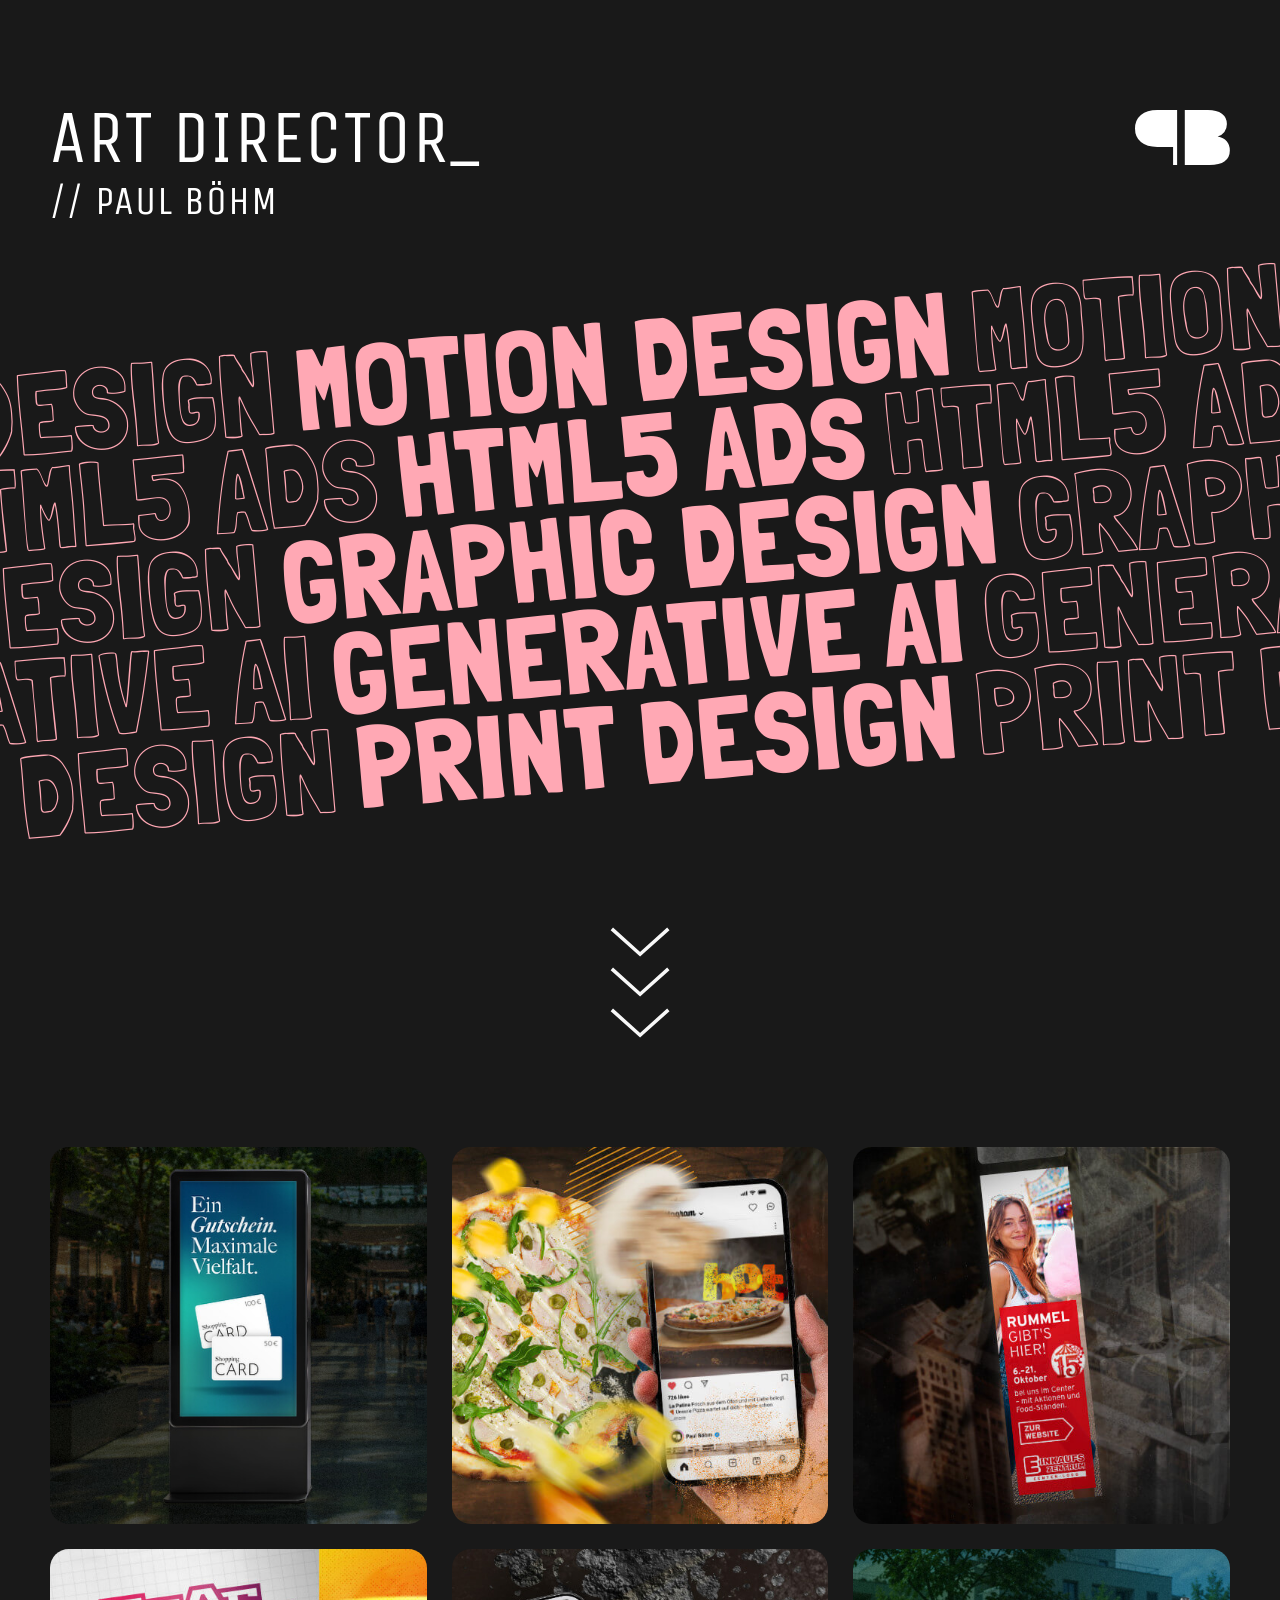
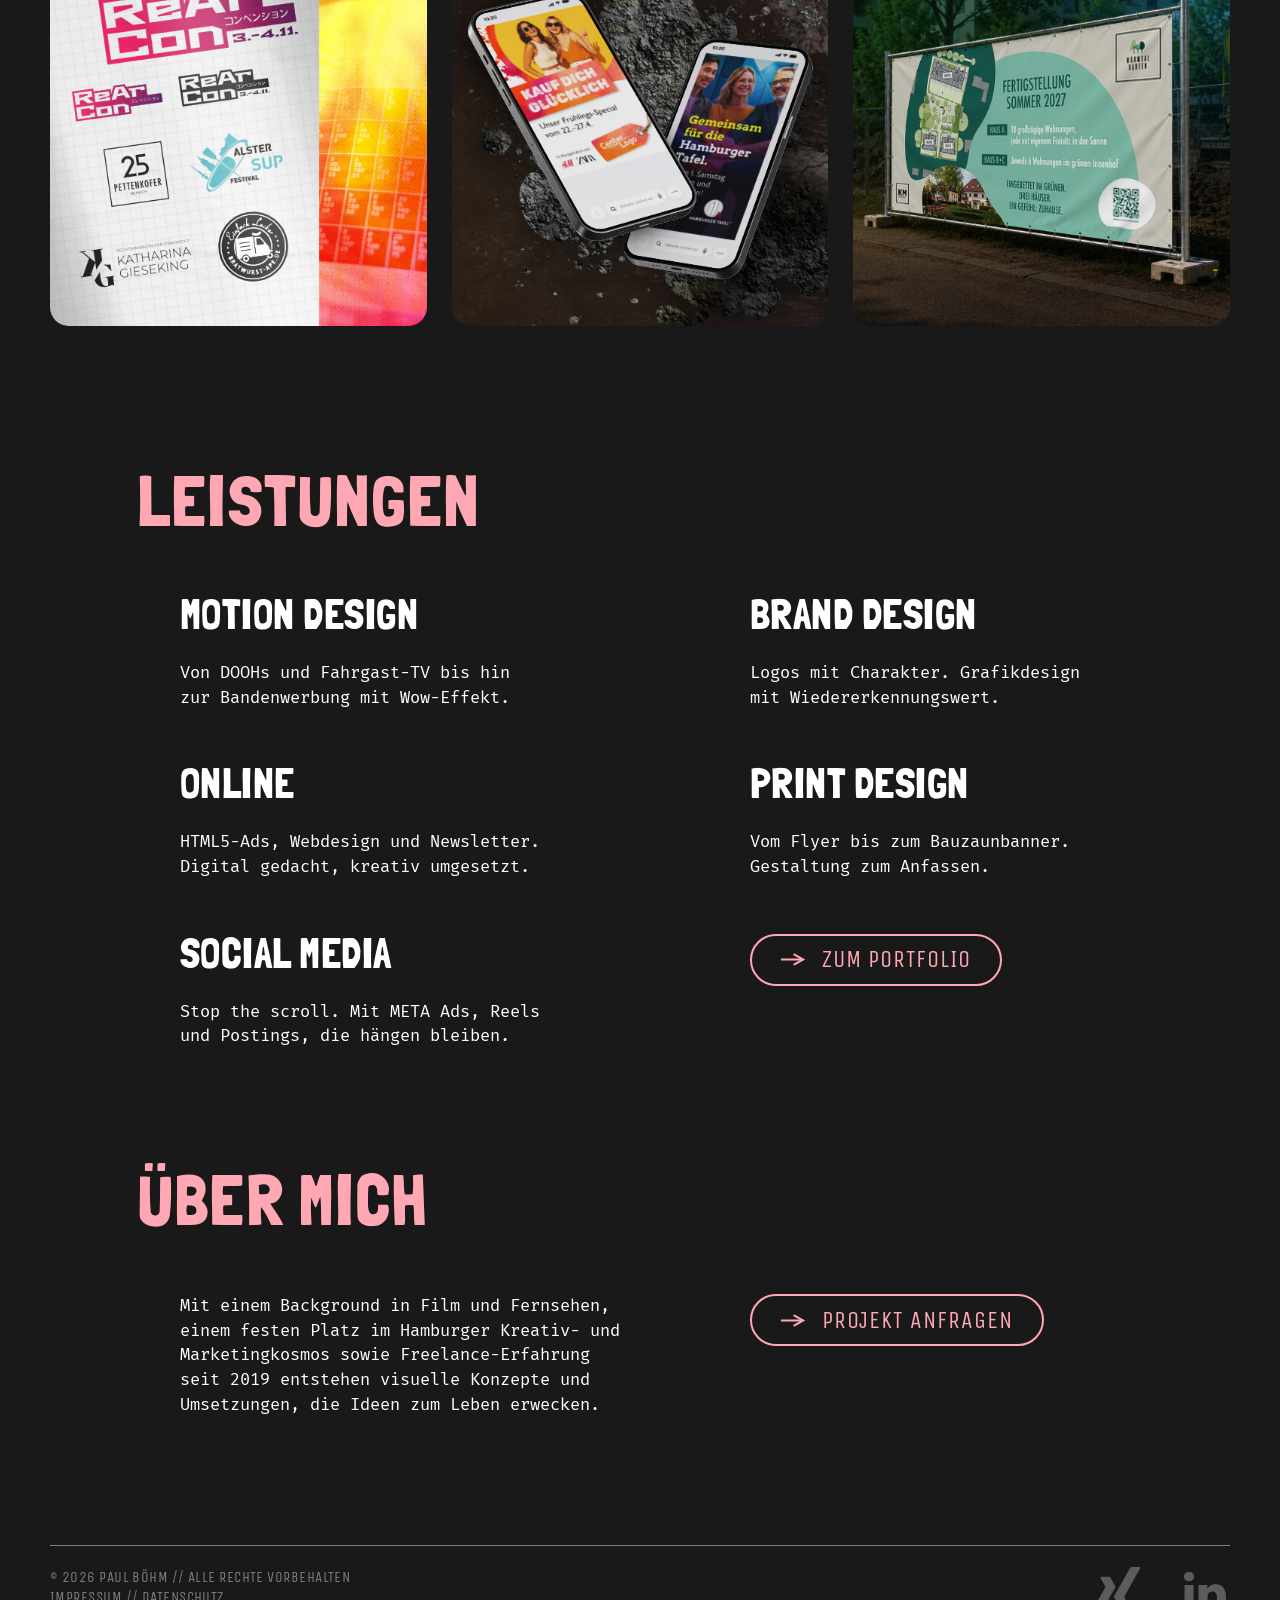
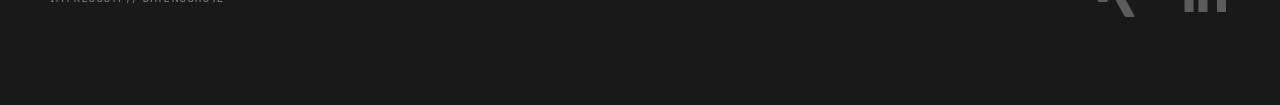
==== index.html @ 76bbf733 "Add files via upload" ====
<!DOCTYPE html>
<html lang="de">
<head>
  <meta charset="utf-8">
  <meta name="viewport" content="width=device-width, initial-scale=1">
  <title>Paul Böhm – Art Director</title>
  <meta name="description" content="Portfolio von Paul Böhm, Art Director in Hamburg. Motion Design, HTML5-Ads, Brand Design, Social Media und Print.">
  <meta name="theme-color" content="#191919">
  <link rel="canonical" href="https://paulboehm.com/">
  <link rel="icon" href="favicon.ico" sizes="any">
  <link rel="icon" href="favicon.svg" type="image/svg+xml">
  <link rel="icon" href="favicon.png" type="image/png">
  <link rel="apple-touch-icon" href="favicon.png">
  <link rel="stylesheet" href="css/style.css?v=20261025k">
</head>
<body>
  <a class="skip-link" href="#inhalt">Zum Inhalt springen</a>

  <header class="site-header" id="top">
    <div class="wrap header-bar">
      <h1 class="brand-lockup">
        <span class="brand-role">ART DIRECTOR_</span>
        <span class="brand-name">// PAUL BÖHM</span>
      </h1>
      <a class="logo-link" href="#top" aria-label="Zum Seitenanfang">
        <img src="svg/paulboehm_logo.svg" alt="" width="467" height="272">
      </a>
    </div>
  </header>

  <div class="marquee" data-marquee aria-hidden="true">
    <div class="marquee-track" data-marquee-track>
      <p class="marquee-line">
        <span>MOTION DESIGN</span>
        <span>MOTION DESIGN</span>
        <span>MOTION DESIGN</span>
        <span class="is-solid">MOTION DESIGN</span>
        <span>MOTION DESIGN</span>
        <span>MOTION DESIGN</span>
        <span>MOTION DESIGN</span>
      </p>
      <p class="marquee-line">
        <span>HTML5 ADS</span>
        <span>HTML5 ADS</span>
        <span>HTML5 ADS</span>
        <span class="is-solid">HTML5 ADS</span>
        <span>HTML5 ADS</span>
        <span>HTML5 ADS</span>
        <span>HTML5 ADS</span>
      </p>
      <p class="marquee-line">
        <span>GRAPHIC DESIGN</span>
        <span>GRAPHIC DESIGN</span>
        <span>GRAPHIC DESIGN</span>
        <span class="is-solid">GRAPHIC DESIGN</span>
        <span>GRAPHIC DESIGN</span>
        <span>GRAPHIC DESIGN</span>
        <span>GRAPHIC DESIGN</span>
      </p>
      <p class="marquee-line">
        <span>GENERATIVE AI</span>
        <span>GENERATIVE AI</span>
        <span>GENERATIVE AI</span>
        <span class="is-solid">GENERATIVE AI</span>
        <span>GENERATIVE AI</span>
        <span>GENERATIVE AI</span>
        <span>GENERATIVE AI</span>
      </p>
      <p class="marquee-line">
        <span>PRINT DESIGN</span>
        <span>PRINT DESIGN</span>
        <span>PRINT DESIGN</span>
        <span class="is-solid">PRINT DESIGN</span>
        <span>PRINT DESIGN</span>
        <span>PRINT DESIGN</span>
        <span>PRINT DESIGN</span>
      </p>
    </div>
  </div>

  <div class="scroll-arrows" aria-hidden="true">
    <svg class="scroll-arrow" viewBox="0 0 44 23"><path d="M2 2 L22 20 L42 2"></path></svg>
    <svg class="scroll-arrow" viewBox="0 0 44 23"><path d="M2 2 L22 20 L42 2"></path></svg>
    <svg class="scroll-arrow" viewBox="0 0 44 23"><path d="M2 2 L22 20 L42 2"></path></svg>
  </div>

  <main id="inhalt">
    <div class="wrap">
      <ul class="gallery" aria-label="Ausgewählte Arbeiten">
        <li class="tile">
          <img src="img/paulboehm_motion_design.jpg" width="500" height="500" alt="Motion Design: digitale Werbesäule mit Gutschein-Motiv in einer Passage">
          <!--
            VIDEO: Dateien ins Hauptverzeichnis legen und die source-Zeilen aktivieren.
            Danach hidden am video-Element entfernen. Das JPG bleibt das Standbild,
            bis das Video läuft.
            <source src="paulboehm_motion_design.webm" type="video/webm">
            <source src="paulboehm_motion_design.mp4" type="video/mp4">
          -->
          <video class="tile-video" autoplay muted loop playsinline hidden></video>
        </li>
        <li class="tile">
          <img src="img/paulboehm_grafikdesign.jpg" width="500" height="500" alt="HTML5-Ads: Kampagnenmotiv" loading="lazy">
        </li>
        <li class="tile">
          <img src="img/paulboehm_html_ads.jpg" width="500" height="500" alt="Brand Design: Markenmotiv" loading="lazy">
        </li>
        <li class="tile">
          <img src="img/paulboehm_brand_design.jpg" width="500" height="500" alt="Grafikdesign: Gestaltungsmotiv" loading="lazy">
        </li>
        <li class="tile">
          <img src="img/paulboehm_ads.jpg" width="500" height="500" alt="Fotografie: Auftragsmotiv" loading="lazy">
        </li>
        <li class="tile">
          <img src="img/paulboehm_print_design.jpg" width="500" height="500" alt="Print Design: Außenwerbung" loading="lazy">
        </li>
      </ul>

      <section class="leistungen" aria-labelledby="leistungen-title">
        <h2 class="section-title" id="leistungen-title">LEISTUNGEN</h2>
        <div class="service-list">
          <article class="service">
            <h3>MOTION DESIGN</h3>
            <p class="copy">Von DOOHs und Fahrgast-TV bis hin<br class="desktop-only"> zur Bandenwerbung mit Wow-Effekt.</p>
          </article>
          <article class="service">
            <h3>ONLINE</h3>
            <p class="copy">HTML5-Ads, Webdesign und Newsletter.<br class="desktop-only"> Digital gedacht, kreativ umgesetzt.</p>
          </article>
          <article class="service">
            <h3>SOCIAL MEDIA</h3>
            <p class="copy">Stop the scroll. Mit META Ads, Reels<br class="desktop-only"> und Postings, die hängen bleiben.</p>
          </article>
          <article class="service">
            <h3>BRAND DESIGN</h3>
            <p class="copy">Logos mit Charakter. Grafikdesign<br class="desktop-only"> mit Wiedererkennungswert.</p>
          </article>
          <article class="service">
            <h3>PRINT DESIGN</h3>
            <p class="copy">Vom Flyer bis zum Bauzaunbanner.<br class="desktop-only"> Gestaltung zum Anfassen.</p>
          </article>
          <div class="service-cta">
            <a class="cta" href="portfolio.pdf">
              <span class="cta-icon" aria-hidden="true">
                <svg class="cta-shaft" viewBox="0 0 36 18" preserveAspectRatio="none" focusable="false">
                  <line vector-effect="non-scaling-stroke" x1="0" y1="9" x2="36" y2="9"></line>
                </svg>
                <svg class="cta-head" viewBox="0 0 12 17" focusable="false">
                  <polyline vector-effect="non-scaling-stroke" points="0.6 3.2 10.2 8.5 0.6 13.8"></polyline>
                </svg>
              </span>
              <span class="cta-label">ZUM PORTFOLIO</span>
            </a>
          </div>
        </div>
      </section>

      <section class="ueber-mich" aria-labelledby="ueber-title">
        <h2 class="section-title" id="ueber-title">ÜBER MICH</h2>
        <div class="about-layout">
          <p class="copy">Mit einem Background in Film und Fernsehen, einem festen Platz im Hamburger Kreativ- und Marketingkosmos sowie Freelance-Erfahrung seit 2019 entstehen visuelle Konzepte und Umsetzungen, die Ideen zum Leben erwecken.</p>
          <a class="cta" href="#" id="email-link">
            <span class="cta-icon" aria-hidden="true">
              <svg class="cta-shaft" viewBox="0 0 36 18" preserveAspectRatio="none" focusable="false">
                <line vector-effect="non-scaling-stroke" x1="0" y1="9" x2="36" y2="9"></line>
              </svg>
              <svg class="cta-head" viewBox="0 0 12 17" focusable="false">
                <polyline vector-effect="non-scaling-stroke" points="0.6 3.2 10.2 8.5 0.6 13.8"></polyline>
              </svg>
            </span>
            <span class="cta-label">PROJEKT ANFRAGEN</span>
          </a>
        </div>
      </section>
    </div>
  </main>

  <footer class="site-footer">
    <div class="wrap">
      <div class="footer-layout">
        <div class="footer-copy">
          <p>© 2026 PAUL BÖHM // ALLE RECHTE VORBEHALTEN</p>
          <p class="footer-legal">
            <a href="impressum.html">IMPRESSUM</a>
            <span aria-hidden="true"> // </span>
            <a href="datenschutz.html">DATENSCHUTZ</a>
          </p>
        </div>
        <ul class="social-list">
          <li>
            <a class="social-link" href="https://www.xing.com/profile/Paul_Boehm25" aria-label="Paul Böhm auf Xing" target="_blank" rel="noopener noreferrer">
              <svg viewBox="0 0 417 417" aria-hidden="true" focusable="false">
                <path d="M63.321 82.287c-3.617 0-6.663 1.271-8.196 3.754-1.583 2.571-1.337 5.875.342 9.221L96.1 165.6c.067.133.067.217 0 .342L32.25 278.617c-1.667 3.317-1.583 6.65 0 9.217 1.529 2.475 4.233 4.1 7.854 4.1h60.092c8.987 0 13.317-6.067 16.392-11.613 0 0 62.442-110.433 64.871-114.721-.246-.396-41.312-72.046-41.312-72.046-2.992-5.325-7.513-11.267-16.729-11.267zM315.779 0c-8.975 0-12.867 5.654-16.087 11.446 0 0-129.463 229.583-133.721 237.121.217.412 85.387 156.654 85.387 156.654 2.975 5.329 7.579 11.446 16.783 11.446h60.025c3.621 0 6.446-1.367 7.975-3.838 1.6-2.567 1.558-5.954-.121-9.287l-84.721-154.783a.36.36 0 0 1 0-.396l133.054-235.25c1.667-3.321 1.708-6.708.125-9.275C382.945 1.367 380.107 0 376.486 0z"/>
              </svg>
            </a>
          </li>
          <li>
            <a class="social-link" href="https://www.linkedin.com/in/paul-boehm-hamburg/" aria-label="Paul Böhm auf LinkedIn" target="_blank" rel="noopener noreferrer">
              <svg viewBox="0 0 417 417" aria-hidden="true" focusable="false">
                <path d="M112.796 375.604V149.879H37.767v225.725zM75.283 119.058c26.162 0 42.446-17.333 42.446-38.996-.487-22.15-16.283-39-41.95-39s-42.446 16.85-42.446 39c0 21.662 16.283 38.996 41.458 38.996zM154.312 375.604h75.025V249.55c0-6.746.487-13.488 2.471-18.308 5.425-13.479 17.767-27.442 38.496-27.442 27.146 0 38.008 20.7 38.008 51.046v120.758h75.021V246.175c0-69.333-37.017-101.596-86.375-101.596-40.479 0-58.246 22.625-68.117 38.033h.5v-32.733h-75.029c.988 21.179 0 225.725 0 225.725"/>
              </svg>
            </a>
          </li>
        </ul>
      </div>
    </div>
  </footer>

  <script src="js/main.js?v=20261025k"></script>
</body>
</html>
---- css/style.css ----
/* Paul Böhm – Portfolio
   Farben, Abstände und Schriftgrößen sind an den Screendesigns ausgerichtet.
   Mobile zuerst, Desktop ab 1200px. */

@font-face {
  font-family: "Fira Mono";
  src: url("../fonts/FiraMono-Regular.woff2") format("woff2");
  font-weight: 400;
  font-style: normal;
  font-display: swap;
}

@font-face {
  font-family: "Londrina Outline";
  src: url("../fonts/LondrinaOutline-Regular.woff2") format("woff2");
  font-weight: 400;
  font-style: normal;
  font-display: swap;
}

@font-face {
  font-family: "Londrina Solid";
  src: url("../fonts/LondrinaSolid-Regular.woff2") format("woff2");
  font-weight: 400;
  font-style: normal;
  font-display: swap;
}

@font-face {
  font-family: "Unica One";
  src: url("../fonts/UnicaOne-Regular.woff2") format("woff2");
  font-weight: 400;
  font-style: normal;
  font-display: swap;
}

:root {
  --color-bg: #191919;
  --color-accent: #ffa8b4;
  --color-line: #7f7f7f;
  --color-text: #ffffff;
  --color-arrow: #f8f8f8;

  --space-page-top: 56px;
  --space-gutter: clamp(20px, 8.333vw, 50px);
  --content-max: 1520px;
  --tile-gap: 25px;
  --indent: clamp(16px, 3.6vw, 62px);

  --font-unica: "Unica One";
  --font-outline: "Londrina Outline";
  --font-solid: "Londrina Solid";
  --font-mono: "Fira Mono";

  --header-size: clamp(26px, calc(16px + 3.85vw), 50px);
  --marquee-size: clamp(48px, calc(29.1px + 6.82vw), 160px);
  --marquee-scale: 1;
  --title-size: clamp(44px, 10.8vw, 72px);
  --section-title-size: clamp(40px, 10vw, 72px);
  --service-size: clamp(24px, calc(20px + 2vw), 32px);
  --copy-size: clamp(15px, 3.4vw, 23px);
  --cta-size: clamp(17px, calc(12.5px + 1.6vw), 32px);
  --footer-size: clamp(11px, 3.15vw, 18px);
  --social-size: 44px;

  --ease-cta: cubic-bezier(0.22, 1, 0.36, 1);
}

*,
*::before,
*::after {
  box-sizing: border-box;
}

html {
  overflow-x: clip;
  background: var(--color-bg);
  color-scheme: dark;
}

body {
  margin: 0;
  overflow-x: clip;
  background: var(--color-bg);
  color: var(--color-text);
  font-family: var(--font-mono);
  font-weight: 400;
  font-style: normal;
  line-height: 1.45;
}

img,
svg {
  display: block;
}

a {
  color: inherit;
}

:focus-visible {
  outline: 2px solid var(--color-accent);
  outline-offset: 3px;
}

::selection {
  background: var(--color-accent);
  color: var(--color-bg);
}

.skip-link {
  position: absolute;
  left: 16px;
  top: 12px;
  z-index: 5;
  transform: translateY(-160%);
  padding: 8px 14px;
  background: var(--color-accent);
  color: var(--color-bg);
  font-family: var(--font-unica);
  font-size: 18px;
  letter-spacing: 0.04em;
  text-decoration: none;
}

.skip-link:focus {
  transform: none;
}

.wrap {
  width: min(var(--content-max), calc(100% - (2 * var(--space-gutter))));
  margin-inline: auto;
}

/* Header */

.site-header {
  padding-top: var(--space-page-top);
}

.header-bar {
  display: flex;
  align-items: flex-start;
  justify-content: space-between;
  gap: 16px;
  font-size: var(--header-size);
}

.brand-lockup {
  margin: 0;
  min-width: 0;
  font-family: var(--font-unica);
  font-size: 1em;
  font-weight: 400;
  line-height: 0.74;
  letter-spacing: 0.012em;
}

.brand-role,
.brand-name {
  display: block;
  white-space: nowrap;
}

.brand-name {
  margin-top: 0.38em;
  font-size: 0.545em;
  line-height: 1;
  letter-spacing: 0.03em;
}

@media (prefers-reduced-motion: no-preference) {
  .brand-name {
    animation: brand-name-in 0.55s ease-out 0.5s both;
  }
}

@keyframes brand-name-in {
  from {
    opacity: 0;
    transform: translateX(-18px);
  }

  to {
    opacity: 1;
    transform: translateX(0);
  }
}

.logo-link {
  flex: 0 0 auto;
  line-height: 0;
  text-decoration: none;
}

.logo-link img {
  width: auto;
  height: 0.74em;
  max-width: none;
}

/* Typoblock */

.marquee {
  display: flex;
  justify-content: center;
  overflow-x: clip;
  overflow-y: visible;
  margin-top: 12px;
  padding-top: calc(4.4vw + 24px);
  padding-bottom: calc(clamp(0px, 6vw, 470px) + 54px);
}

.marquee-track {
  display: flex;
  flex: 0 0 auto;
  flex-direction: column;
  align-items: center;
  transform: rotate(-5deg) scale(var(--marquee-scale));
  transform-origin: center center;
}

.marquee-line {
  display: flex;
  align-items: baseline;
  justify-content: center;
  gap: 0.16em;
  margin: 0;
  color: var(--color-accent);
  font-family: var(--font-outline);
  font-size: var(--marquee-size);
  font-weight: 400;
  line-height: 0.82;
  letter-spacing: 0.01em;
  white-space: nowrap;
}

.marquee-line .is-solid {
  font-family: var(--font-solid);
}

/* Pfeile */

.scroll-arrows {
  display: flex;
  flex-direction: column;
  align-items: center;
  gap: clamp(5px, 1vw, 8px);
  margin-top: 4px;
  margin-bottom: clamp(64px, 9vw, 108px);
  transform: translateY(calc(var(--arrow-lift, 0px) * -1));
}

.scroll-arrow {
  width: clamp(36px, calc(28px + 2.67vw), 64px);
  height: auto;
  overflow: visible;
  stroke: var(--color-arrow);
  stroke-width: 2.5;
  stroke-linecap: butt;
  stroke-linejoin: miter;
  fill: none;
}

@media (prefers-reduced-motion: no-preference) {
  .scroll-arrow {
    animation: arrow-fall 2s ease-in-out infinite;
  }

  .scroll-arrow:nth-child(1) {
    animation-delay: 0.4s;
  }

  .scroll-arrow:nth-child(2) {
    animation-delay: 0.2s;
  }

  .scroll-arrow:nth-child(3) {
    animation-delay: 0s;
  }
}

@keyframes arrow-fall {
  0%,
  100% {
    transform: translateY(0);
    opacity: 0.55;
  }

  50% {
    transform: translateY(14px);
    opacity: 1;
  }
}

/* Bildkacheln */

.gallery {
  display: grid;
  grid-template-columns: 1fr;
  gap: var(--tile-gap);
  margin: 0;
  padding: 0;
  list-style: none;
}

.tile {
  position: relative;
  aspect-ratio: 1;
  overflow: hidden;
  border-radius: 5%;
  transform: translateZ(0);
}

.tile img,
.tile-video {
  width: 100%;
  height: 100%;
  max-width: none;
  object-fit: cover;
  transform: scale(1);
  filter: brightness(1);
  transition:
    transform 0.8s var(--ease-cta),
    filter 0.8s var(--ease-cta);
}

@media (hover: hover) and (pointer: fine) {
  .tile:hover img,
  .tile:hover .tile-video {
    transform: scale(1.045);
    filter: brightness(1.07);
  }
}

@media (hover: none), (pointer: coarse) {
  .tile {
    cursor: pointer;
    -webkit-tap-highlight-color: transparent;
  }

  .tile.is-pressed img,
  .tile.is-pressed .tile-video {
    transform: scale(1.045);
    filter: brightness(1.07);
  }
}

.tile-video:not([hidden]) {
  position: absolute;
  inset: 0;
}

/* Leistungen und Über mich */

.leistungen,
.ueber-mich {
  margin-top: clamp(96px, 14vw, 168px);
}

.section-title {
  margin: 0 0 clamp(52px, 6vw, 84px);
  color: var(--color-accent);
  font-family: var(--font-solid);
  font-size: var(--section-title-size);
  font-weight: 400;
  line-height: 0.85;
  letter-spacing: 0.015em;
}

.service-list {
  padding-right: var(--indent);
}

.service + .service,
.service-list .service-cta {
  margin-top: clamp(40px, 6vw, 56px);
}

.service h3 {
  margin: 0 0 0.62em;
  font-family: var(--font-solid);
  font-size: var(--service-size);
  font-weight: 400;
  line-height: 0.95;
  letter-spacing: 0.012em;
}

.copy {
  margin: 0;
  font-family: var(--font-mono);
  font-size: var(--copy-size);
  font-weight: 400;
  line-height: 1.45;
}

.ueber-mich .about-layout {
  padding-right: var(--indent);
}

.about-layout .cta {
  margin-top: clamp(36px, 6vw, 52px);
}

/* CTA */

.cta {
  --cta-shaft-short: 22px;
  --cta-shaft-long: 36px;
  --cta-head-w: 12px;
  --cta-arrow-h: 18px;
  --cta-join: 10px;
  --cta-shift: 12px;
  display: inline-flex;
  align-items: center;
  gap: 11px;
  max-width: 100%;
  height: clamp(48px, calc(40px + 1.45vw), 64px);
  padding: 0 clamp(30px, 2.65vw, 42px);
  border: 2px solid var(--color-accent);
  border-radius: 9999px;
  background-color: transparent;
  background-image: linear-gradient(var(--color-accent), var(--color-accent));
  background-repeat: no-repeat;
  background-position: left center;
  background-origin: border-box;
  background-clip: border-box;
  background-size: 0% calc(100% + 2px);
  color: var(--color-accent);
  font-family: var(--font-unica);
  font-size: var(--cta-size);
  font-weight: 400;
  line-height: 1;
  letter-spacing: 0.04em;
  text-decoration: none;
  white-space: nowrap;
  transition: color 0.5s var(--ease-cta), background-size 0.5s var(--ease-cta);
}

.cta-icon {
  position: relative;
  width: calc(var(--cta-shaft-short) + var(--cta-head-w) - var(--cta-join) + 2px);
  height: var(--cta-arrow-h);
  flex: 0 0 auto;
}

.cta-shaft,
.cta-head {
  position: absolute;
  top: 0;
  display: block;
  overflow: visible;
  height: 100%;
}

.cta-shaft {
  left: 0;
  width: var(--cta-shaft-short);
  transition: width 0.5s var(--ease-cta);
}

.cta-head {
  left: calc(var(--cta-shaft-short) - var(--cta-join));
  width: var(--cta-head-w);
  transition: left 0.5s var(--ease-cta);
}

.cta-shaft line,
.cta-head polyline {
  fill: none;
  stroke: currentColor;
  stroke-width: 2px;
  stroke-linecap: butt;
  stroke-linejoin: miter;
  vector-effect: non-scaling-stroke;
}

.cta-label {
  transition: transform 0.5s var(--ease-cta);
}

@media (hover: hover) and (pointer: fine) {
  .cta:hover {
    color: var(--color-bg);
    background-size: 100% calc(100% + 2px);
  }

  .cta:hover .cta-shaft {
    width: var(--cta-shaft-long);
  }

  .cta:hover .cta-head {
    left: calc(var(--cta-shaft-long) - var(--cta-join));
  }

  .cta:hover .cta-label {
    transform: translateX(var(--cta-shift));
  }
}

.cta:focus-visible {
  color: var(--color-bg);
  background-size: 100% calc(100% + 2px);
  outline-offset: 4px;
}

.cta:focus-visible .cta-shaft {
  width: var(--cta-shaft-long);
}

.cta:focus-visible .cta-head {
  left: calc(var(--cta-shaft-long) - var(--cta-join));
}

.cta:focus-visible .cta-label {
  transform: translateX(var(--cta-shift));
}

/* Footer */

.site-footer {
  margin-top: clamp(100px, 14vw, 188px);
  padding-bottom: 40px;
}

.footer-layout {
  display: flex;
  flex-direction: column;
  align-items: flex-end;
  gap: clamp(28px, 5vw, 40px);
}

.footer-copy {
  align-self: stretch;
  padding-top: clamp(28px, 5vw, 42px);
  border-top: 1px solid var(--color-line);
  color: var(--color-line);
  font-family: var(--font-unica);
  font-size: var(--footer-size);
  line-height: 1.35;
  letter-spacing: 0.03em;
}

.footer-copy p {
  margin: 0;
}

.footer-legal {
  margin-top: 0.7em;
}

.footer-legal a {
  color: inherit;
  text-decoration: none;
}

.footer-legal a:hover,
.footer-legal a:focus-visible {
  color: var(--color-accent);
}

.social-list {
  display: flex;
  align-items: center;
  order: -1;
  gap: clamp(22px, 3vw, 36px);
  margin: 0;
  padding: 0;
  list-style: none;
}

.social-link {
  display: block;
  width: var(--social-size);
  height: var(--social-size);
  color: #5c5c5c;
  transition: color 0.3s ease;
}

.social-link svg {
  display: block;
  width: 100%;
  height: 100%;
  fill: currentColor;
}

.social-link:hover,
.social-link:focus-visible {
  color: #dadada;
}

@media (hover: none), (pointer: coarse) {
  .social-link,
  .social-link:hover,
  .social-link:active,
  .social-link:focus,
  .social-link:focus-visible {
    color: #5c5c5c;
    -webkit-tap-highlight-color: transparent;
  }
}

/* Unterseiten */

.legal-main {
  padding-top: clamp(56px, 8vw, 104px);
  padding-bottom: clamp(20px, 3vw, 32px);
}

.legal-main + .site-footer {
  margin-top: clamp(40px, 5.5vw, 64px);
}

.legal-main h1 {
  margin: 0 0 28px;
  color: var(--color-accent);
  font-family: var(--font-outline);
  font-size: var(--title-size);
  font-weight: 400;
  line-height: 0.9;
}

.legal-main h1.legal-title {
  margin-bottom: clamp(44px, 5vw, 64px);
  font-family: var(--font-solid);
  text-transform: uppercase;
}

.legal-note {
  max-width: 42em;
  margin: 0;
  padding: 24px;
  border: 1px solid var(--color-line);
  font-size: clamp(15px, 2vw, 18px);
  line-height: 1.6;
}

.legal-copy {
  font-size: var(--copy-size);
  line-height: 1.65;
}

.legal-copy h2,
.legal-copy h3,
.legal-copy h4 {
  font-weight: 400;
  line-height: 1.3;
}

.legal-copy h2 {
  margin: 2.4em 0 0.75em;
  color: var(--color-accent);
  font-family: var(--font-solid);
  font-size: clamp(26px, 2.85vw, 36px);
  letter-spacing: 0.03em;
  text-transform: uppercase;
}

.legal-copy h2:first-child {
  margin-top: 0;
}

.legal-copy h3 {
  margin: 1.7em 0 0.5em;
  font-family: var(--font-solid);
  font-size: clamp(18px, 2vw, 22px);
  letter-spacing: 0.03em;
  text-transform: uppercase;
}

.legal-copy h4 {
  margin: 1.35em 0 0.4em;
  color: var(--color-accent);
  font-size: 1em;
}

.legal-copy p,
.legal-copy ul {
  margin: 0 0 1em;
}

.legal-copy ul {
  padding-left: 1.25em;
}

.legal-copy li + li {
  margin-top: 0.6em;
}

.legal-copy a {
  color: var(--color-text);
  text-decoration: none;
}

.legal-copy a:hover,
.legal-copy a:focus-visible {
  color: var(--color-accent);
}

.legal-source a {
  color: var(--color-line);
}

.legal-source a:hover,
.legal-source a:focus-visible {
  color: var(--color-accent);
}

.legal-source {
  color: var(--color-line);
  font-size: var(--copy-size);
}

.legal-main .cta {
  margin-top: clamp(56px, 8vw, 72px);
}

.legal-back {
  display: inline-block;
  margin-top: 28px;
  color: var(--color-accent);
  font-family: var(--font-unica);
  font-size: clamp(18px, 2vw, 24px);
  letter-spacing: 0.05em;
  text-decoration: none;
}

.legal-back:hover,
.legal-back:focus-visible {
  color: var(--color-text);
}

/* Tablet und Desktop */

@media (min-width: 780px) {
  :root {
    --space-page-top: 110px;
    --service-size: clamp(26px, calc(36.3px + 0.45vw), 46px);
  }

  .gallery {
    grid-template-columns: 1fr 1fr;
  }

  .site-footer {
    padding-bottom: clamp(56px, 8vw, 88px);
  }

  .service-list,
  .ueber-mich .about-layout {
    padding-left: var(--indent);
  }
}

@media (min-width: 900px) {
  :root {
    --header-size: clamp(28px, calc(18.5px + 4.4vw), 76px);
  }

  .cta {
    --cta-shaft-short: 20px;
    --cta-shaft-long: 32px;
    --cta-head-w: 11px;
    --cta-arrow-h: 16px;
    --cta-shift: 10px;
    gap: 14px;
    height: clamp(44px, calc(36px + 1vw), 54px);
    padding: 0 clamp(26px, 2.1vw, 34px);
    font-size: clamp(16px, calc(11px + 0.85vw), 26px);
  }

  .service-cta .cta,
  .about-layout .cta {
    --cta-shaft-short: 22px;
    --cta-shaft-long: 34px;
    --cta-head-w: 12px;
    --cta-arrow-h: 17px;
    --cta-shift: 11px;
    gap: 15px;
    height: clamp(48px, calc(38px + 1.1vw), 60px);
    padding: 0 clamp(28px, 2.25vw, 38px);
    font-size: clamp(18px, calc(12px + 0.95vw), 29px);
  }

  .footer-layout {
    flex-direction: row;
    align-items: flex-start;
    justify-content: space-between;
    padding-top: clamp(18px, 1.6vw, 26px);
    border-top: 1px solid var(--color-line);
    gap: 32px;
  }

  .footer-copy {
    padding-top: 0;
    border-top: 0;
  }

  .social-list {
    order: 2;
    align-items: flex-start;
  }

  :root {
    --social-size: 50px;
  }
}

@media (min-width: 1100px) {
  :root {
    --footer-size: clamp(15px, calc(5px + 0.75vw), 21px);
  }
}

@media (min-width: 780px) and (max-width: 1199px) {
  .gallery .tile:nth-child(1) { order: 1; }
  .gallery .tile:nth-child(2) { order: 2; }
  .gallery .tile:nth-child(3) { order: 4; }
  .gallery .tile:nth-child(4) { order: 3; }
  .gallery .tile:nth-child(5) { order: 5; }
  .gallery .tile:nth-child(6) { order: 6; }
}

@media (min-width: 1200px) {
  .gallery {
    grid-template-columns: 1fr 1fr 1fr;
  }

  :root {
    --copy-size: clamp(17px, 1.12vw, 23px);
  }

  .service-list,
  .ueber-mich .about-layout {
    display: grid;
    width: 78%;
    margin-inline: auto;
    padding-left: 0;
    padding-right: 0;
    grid-template-columns: 1.28fr 1fr;
    column-gap: 13.2%;
    align-items: start;
  }

  .service + .service,
  .service-list .service-cta {
    margin-top: 0;
  }

  .service-list {
    row-gap: 54px;
  }

  .service:nth-child(1) {
    grid-column: 1;
    grid-row: 1;
  }

  .service:nth-child(2) {
    grid-column: 1;
    grid-row: 2;
  }

  .service:nth-child(3) {
    grid-column: 1;
    grid-row: 3;
  }

  .service:nth-child(4) {
    grid-column: 2;
    grid-row: 1;
  }

  .service:nth-child(5) {
    grid-column: 2;
    grid-row: 2;
  }

  .service-cta {
    grid-column: 2;
    grid-row: 3;
    margin-top: 10px;
  }

  .about-layout .cta {
    margin-top: 0;
    justify-self: start;
  }

  .about-layout .copy {
    max-width: none;
  }

  .section-title {
    margin-bottom: clamp(44px, 5vw, 72px);
    margin-left: 7.4%;
  }

  .leistungen {
    margin-top: 144px;
  }

  .ueber-mich {
    margin-top: 120px;
  }

  .site-footer {
    margin-top: clamp(120px, 10vw, 140px);
  }
}

@media (prefers-reduced-motion: reduce) {
  .marquee-track {
    transform: rotate(-5deg) scale(1);
  }

  .scroll-arrows {
    transform: none;
  }

  .scroll-arrow,
  .cta,
  .cta-icon,
  .cta-shaft,
  .cta-head,
  .cta-label,
  .social-link,
  .tile img,
  .tile-video {
    animation: none;
    transition: none;
  }

  .tile:hover img,
  .tile:hover .tile-video,
  .tile.is-pressed img,
  .tile.is-pressed .tile-video {
    transform: none;
    filter: none;
  }
}

/* Standardmäßig (auf dem Smartphone) wird der Umbruch ignoriert */
.desktop-only {
  display: none;
}

/* Erst ab Desktop-Breite wird der Zeilenumbruch aktiv */
@media (min-width: 768px) {
  .desktop-only {
    display: inline;
  }
}
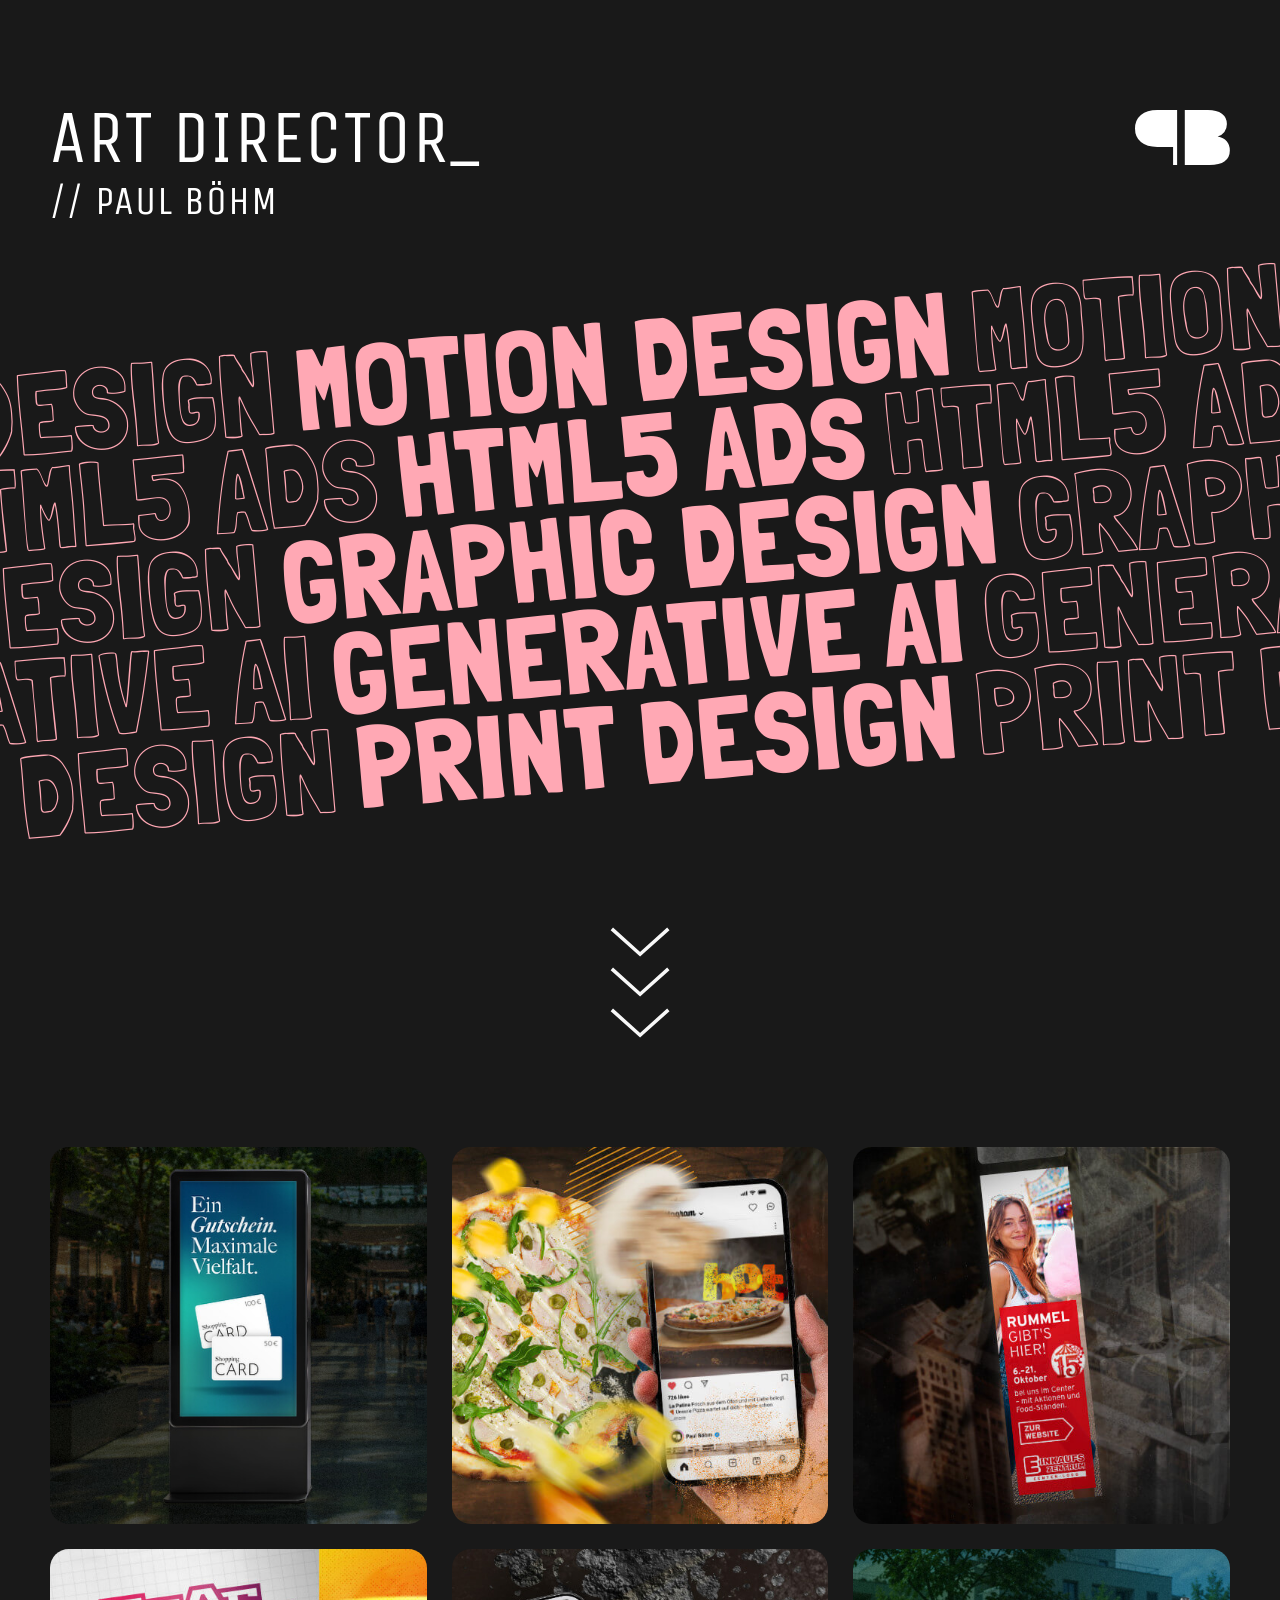
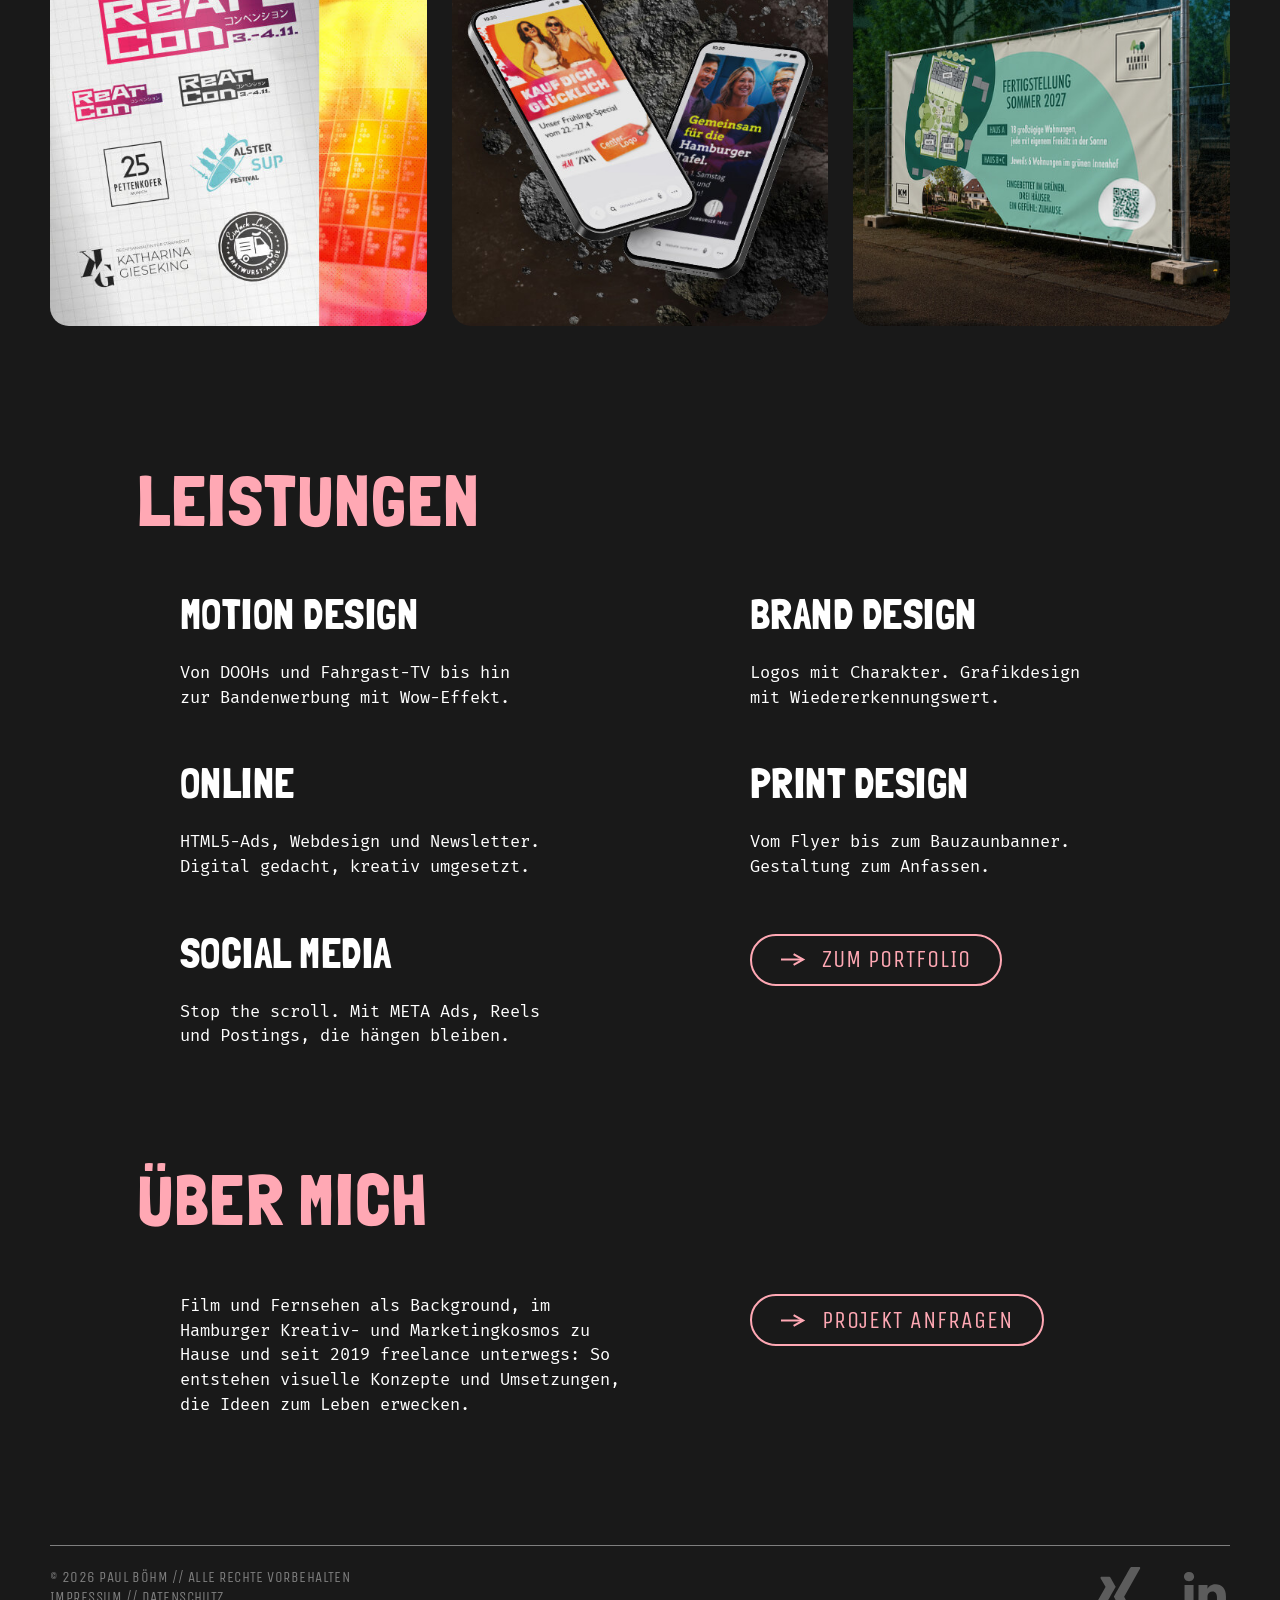
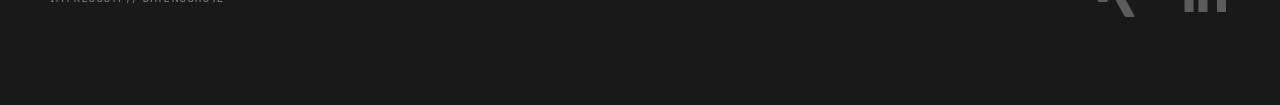
==== commit ff941c6e: "Add files via upload" ====
--- a/index.html
+++ b/index.html
@@ -157,7 +157,7 @@
       <section class="ueber-mich" aria-labelledby="ueber-title">
         <h2 class="section-title" id="ueber-title">ÜBER MICH</h2>
         <div class="about-layout">
-          <p class="copy">Mit einem Background in Film und Fernsehen, einem festen Platz im Hamburger Kreativ- und Marketingkosmos sowie Freelance-Erfahrung seit 2019 entstehen visuelle Konzepte und Umsetzungen, die Ideen zum Leben erwecken.</p>
+          <p class="copy">Film und Fernsehen als Background, im Hamburger Kreativ- und Marketingkosmos zu Hause und seit 2019 freelance unterwegs: So entstehen visuelle Konzepte und Umsetzungen, die Ideen zum Leben erwecken.</p>
           <a class="cta" href="#" id="email-link">
             <span class="cta-icon" aria-hidden="true">
               <svg class="cta-shaft" viewBox="0 0 36 18" preserveAspectRatio="none" focusable="false">
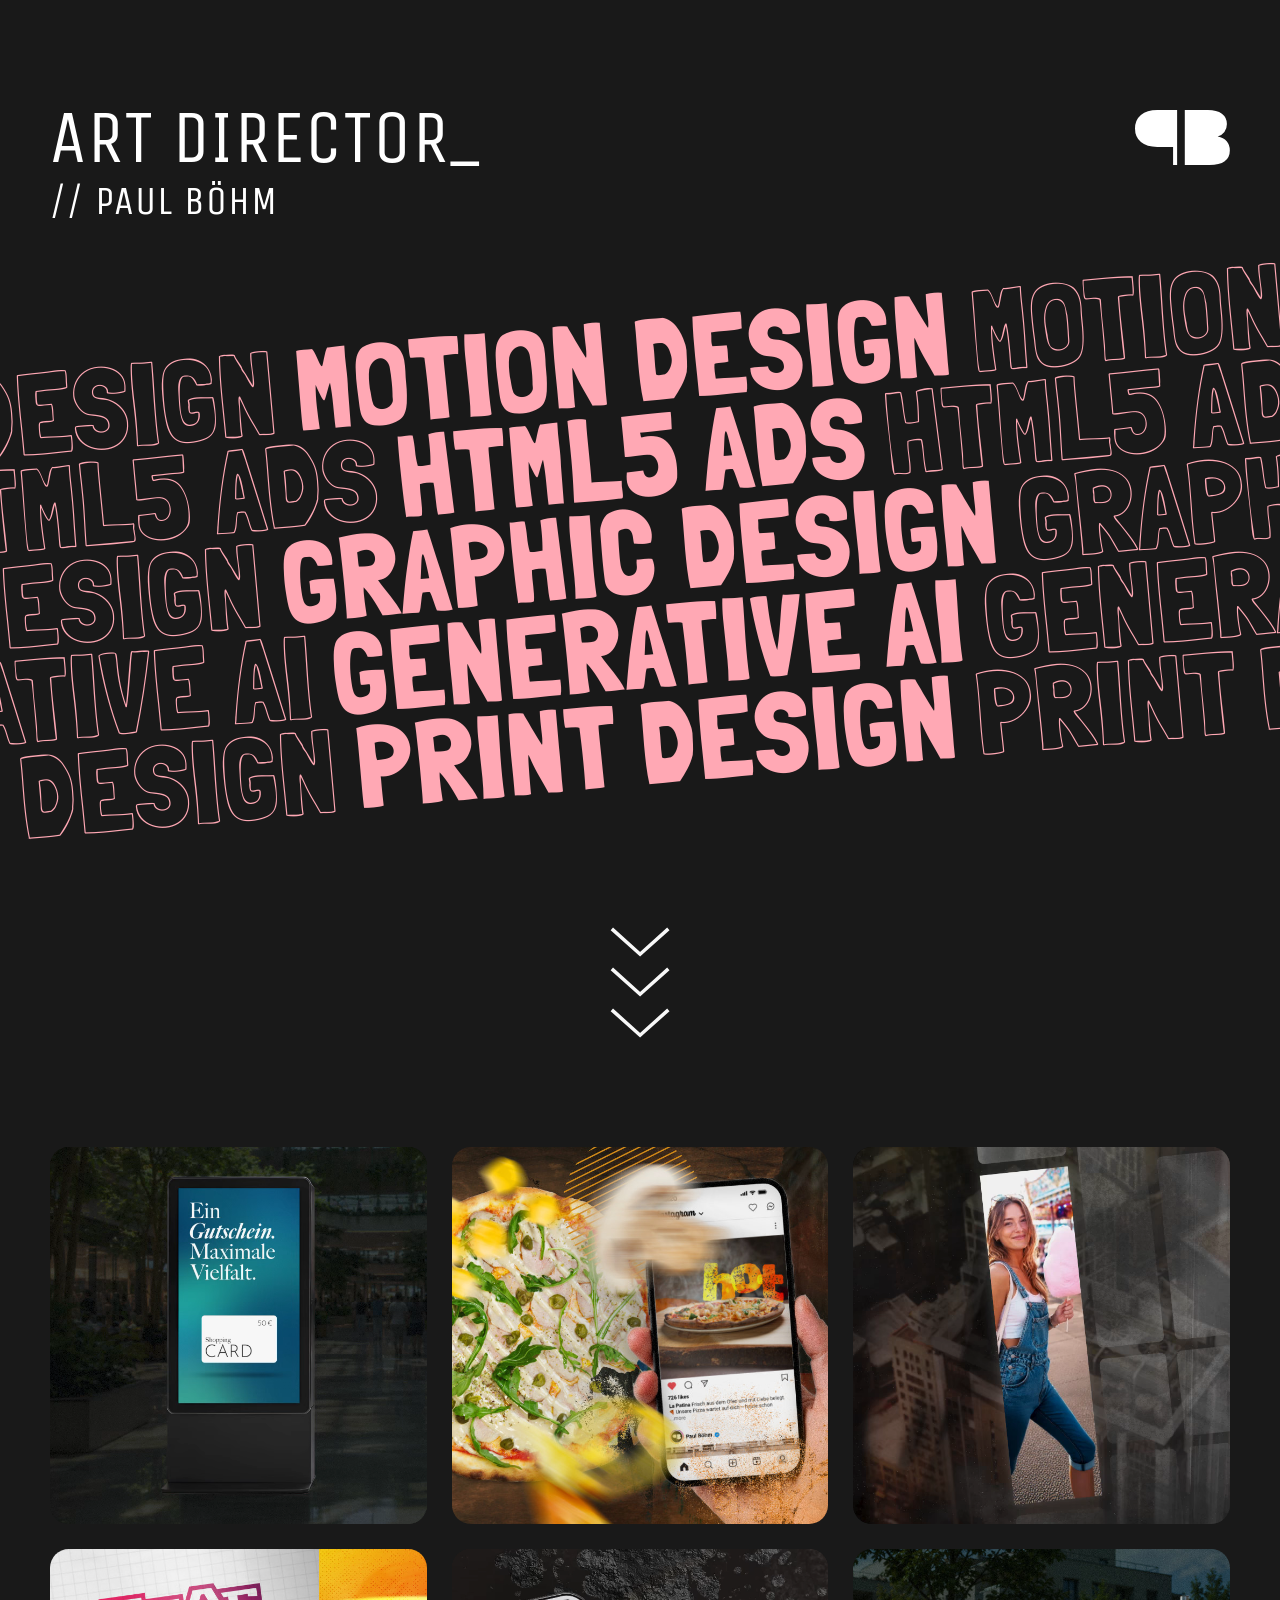
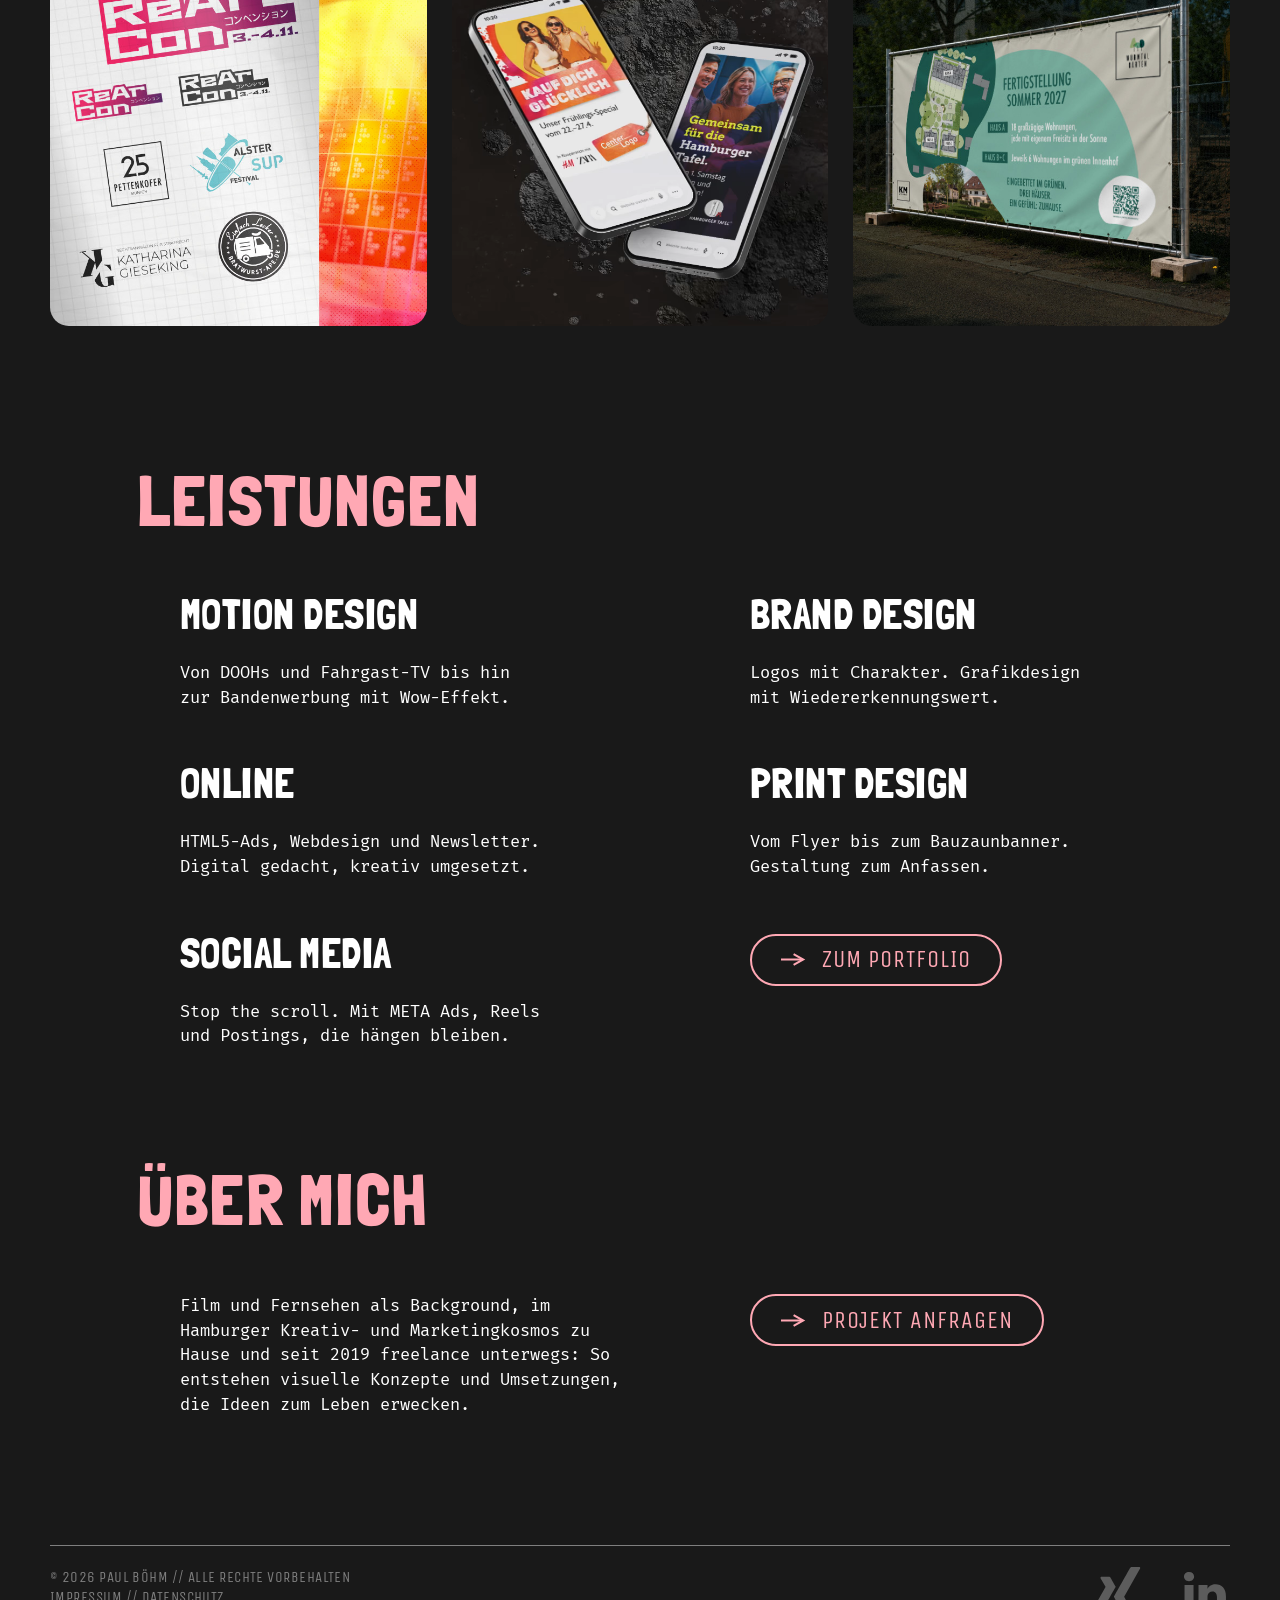
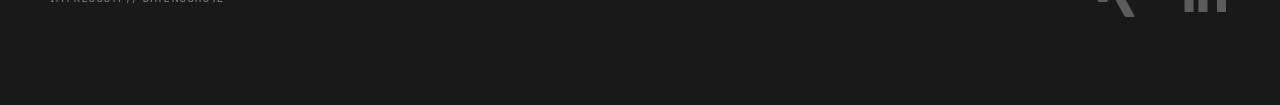
==== commit ce4f2bfc: "Add files via upload" ====
--- a/index.html
+++ b/index.html
@@ -4,14 +4,18 @@
   <meta charset="utf-8">
   <meta name="viewport" content="width=device-width, initial-scale=1">
   <title>Paul Böhm – Art Director</title>
-  <meta name="description" content="Portfolio von Paul Böhm, Art Director in Hamburg. Motion Design, HTML5-Ads, Brand Design, Social Media und Print.">
+  <meta name="description" content="Mediengestaltung aus Hamburg: Motion Design, Digital Advertising, Social Media, Brand Design und Print.">
   <meta name="theme-color" content="#191919">
   <link rel="canonical" href="https://paulboehm.com/">
   <link rel="icon" href="favicon.ico" sizes="any">
   <link rel="icon" href="favicon.svg" type="image/svg+xml">
   <link rel="icon" href="favicon.png" type="image/png">
   <link rel="apple-touch-icon" href="favicon.png">
-  <link rel="stylesheet" href="css/style.css?v=20261025k">
+  <link rel="preload" href="fonts/UnicaOne-Regular.woff2" as="font" type="font/woff2" crossorigin>
+  <link rel="preload" href="fonts/FiraMono-Regular.woff2" as="font" type="font/woff2" crossorigin>
+  <link rel="preload" href="fonts/LondrinaOutline-Regular.woff2" as="font" type="font/woff2" crossorigin>
+  <link rel="preload" href="fonts/LondrinaSolid-Regular.woff2" as="font" type="font/woff2" crossorigin>
+  <link rel="stylesheet" href="css/style.css?v=20261110b">
 </head>
 <body>
   <a class="skip-link" href="#inhalt">Zum Inhalt springen</a>
@@ -88,30 +92,34 @@
     <div class="wrap">
       <ul class="gallery" aria-label="Ausgewählte Arbeiten">
         <li class="tile">
-          <img src="img/paulboehm_motion_design.jpg" width="500" height="500" alt="Motion Design: digitale Werbesäule mit Gutschein-Motiv in einer Passage">
-          <!--
-            VIDEO: Dateien ins Hauptverzeichnis legen und die source-Zeilen aktivieren.
-            Danach hidden am video-Element entfernen. Das JPG bleibt das Standbild,
-            bis das Video läuft.
-            <source src="paulboehm_motion_design.webm" type="video/webm">
-            <source src="paulboehm_motion_design.mp4" type="video/mp4">
-          -->
-          <video class="tile-video" autoplay muted loop playsinline hidden></video>
-        </li>
-        <li class="tile">
-          <img src="img/paulboehm_grafikdesign.jpg" width="500" height="500" alt="HTML5-Ads: Kampagnenmotiv" loading="lazy">
-        </li>
-        <li class="tile">
-          <img src="img/paulboehm_html_ads.jpg" width="500" height="500" alt="Brand Design: Markenmotiv" loading="lazy">
-        </li>
-        <li class="tile">
-          <img src="img/paulboehm_brand_design.jpg" width="500" height="500" alt="Grafikdesign: Gestaltungsmotiv" loading="lazy">
-        </li>
-        <li class="tile">
-          <img src="img/paulboehm_ads.jpg" width="500" height="500" alt="Fotografie: Auftragsmotiv" loading="lazy">
-        </li>
-        <li class="tile">
-          <img src="img/paulboehm_print_design.jpg" width="500" height="500" alt="Print Design: Außenwerbung" loading="lazy">
+          <img src="img/paulboehm_motion_design.jpg" width="700" height="700" alt="Motion Design: digitale Inhouse Werbesäule mit Gutschein-Motiv in einem Shopping-Center">
+          <video class="tile-video" autoplay muted loop playsinline poster="img/paulboehm_motion_design.jpg" width="700" height="700" aria-hidden="true">
+            <source src="img/paulboehm_motion_design.webm" type="video/webm">
+            <source src="img/paulboehm_motion_design.mp4" type="video/mp4">
+          </video>
+        </li>
+        <li class="tile">
+          <img src="img/paulboehm_grafikdesign.jpg" width="700" height="700" alt="Grafikdesign mit Produktshots" loading="lazy">
+        </li>
+        <li class="tile">
+          <img src="img/paulboehm_html_ads.jpg" width="700" height="700" alt="HTML5 Ad Erstellung" loading="lazy">
+          <video class="tile-video" autoplay muted loop playsinline poster="img/paulboehm_html_ads.jpg" width="700" height="700" aria-hidden="true">
+            <source src="img/paulboehm_html_ads.webm" type="video/webm">
+            <source src="img/paulboehm_html_ads.mp4" type="video/mp4">
+          </video>
+        </li>
+        <li class="tile">
+          <img src="img/paulboehm_brand_design.jpg" width="700" height="700" alt="Brand Design: Logoentwicklung" loading="lazy">
+        </li>
+        <li class="tile">
+          <img src="img/paulboehm_ads.jpg" width="700" height="700" alt="Paid Ads: Animated Ads" loading="lazy">
+          <video class="tile-video" autoplay muted loop playsinline poster="img/paulboehm_ads.jpg" width="700" height="700" aria-hidden="true">
+            <source src="img/paulboehm_ads.webm" type="video/webm">
+            <source src="img/paulboehm_ads.mp4" type="video/mp4">
+          </video>
+        </li>
+        <li class="tile">
+          <img src="img/paulboehm_print_design.jpg" width="700" height="700" alt="Print Design: Außenwerbung in Form eines Bauzaunbanner" loading="lazy">
         </li>
       </ul>
 
@@ -205,6 +213,6 @@
     </div>
   </footer>
 
-  <script src="js/main.js?v=20261025k"></script>
+  <script src="js/main.js?v=20261110b"></script>
 </body>
 </html>
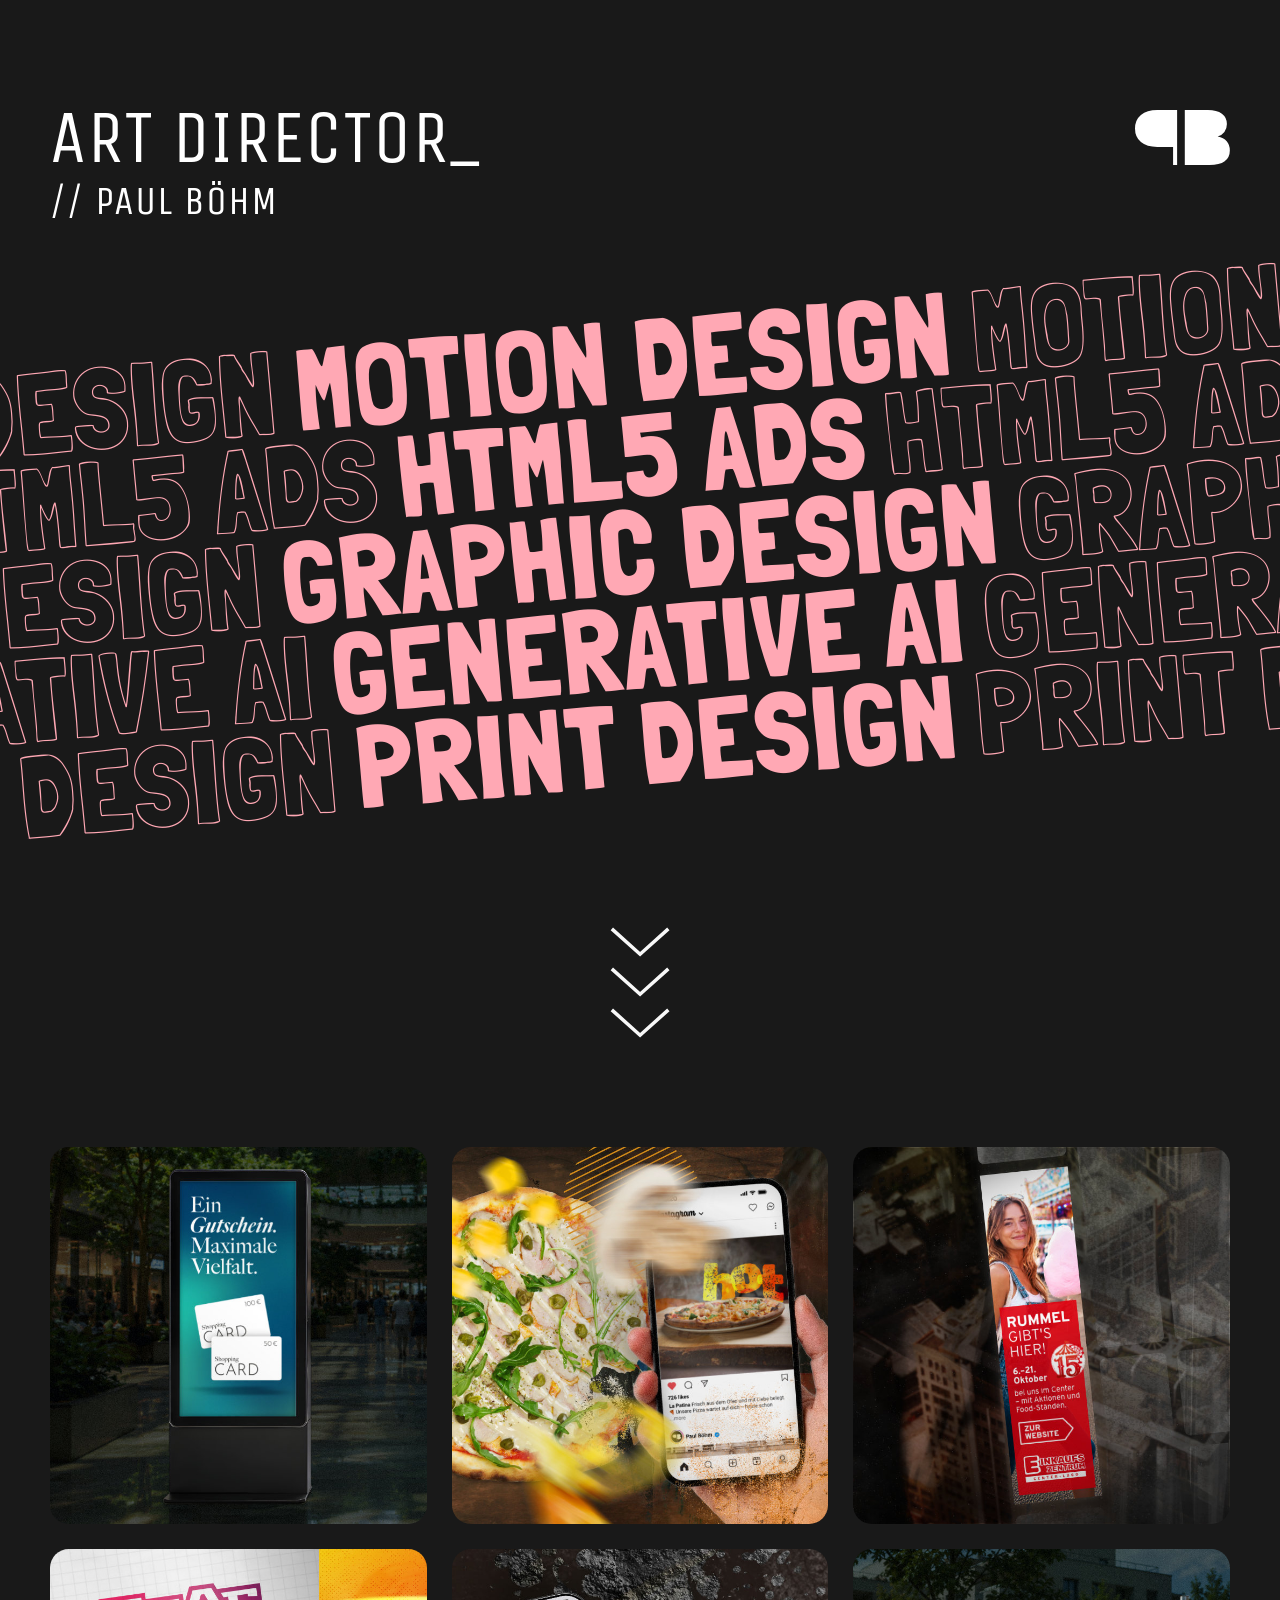
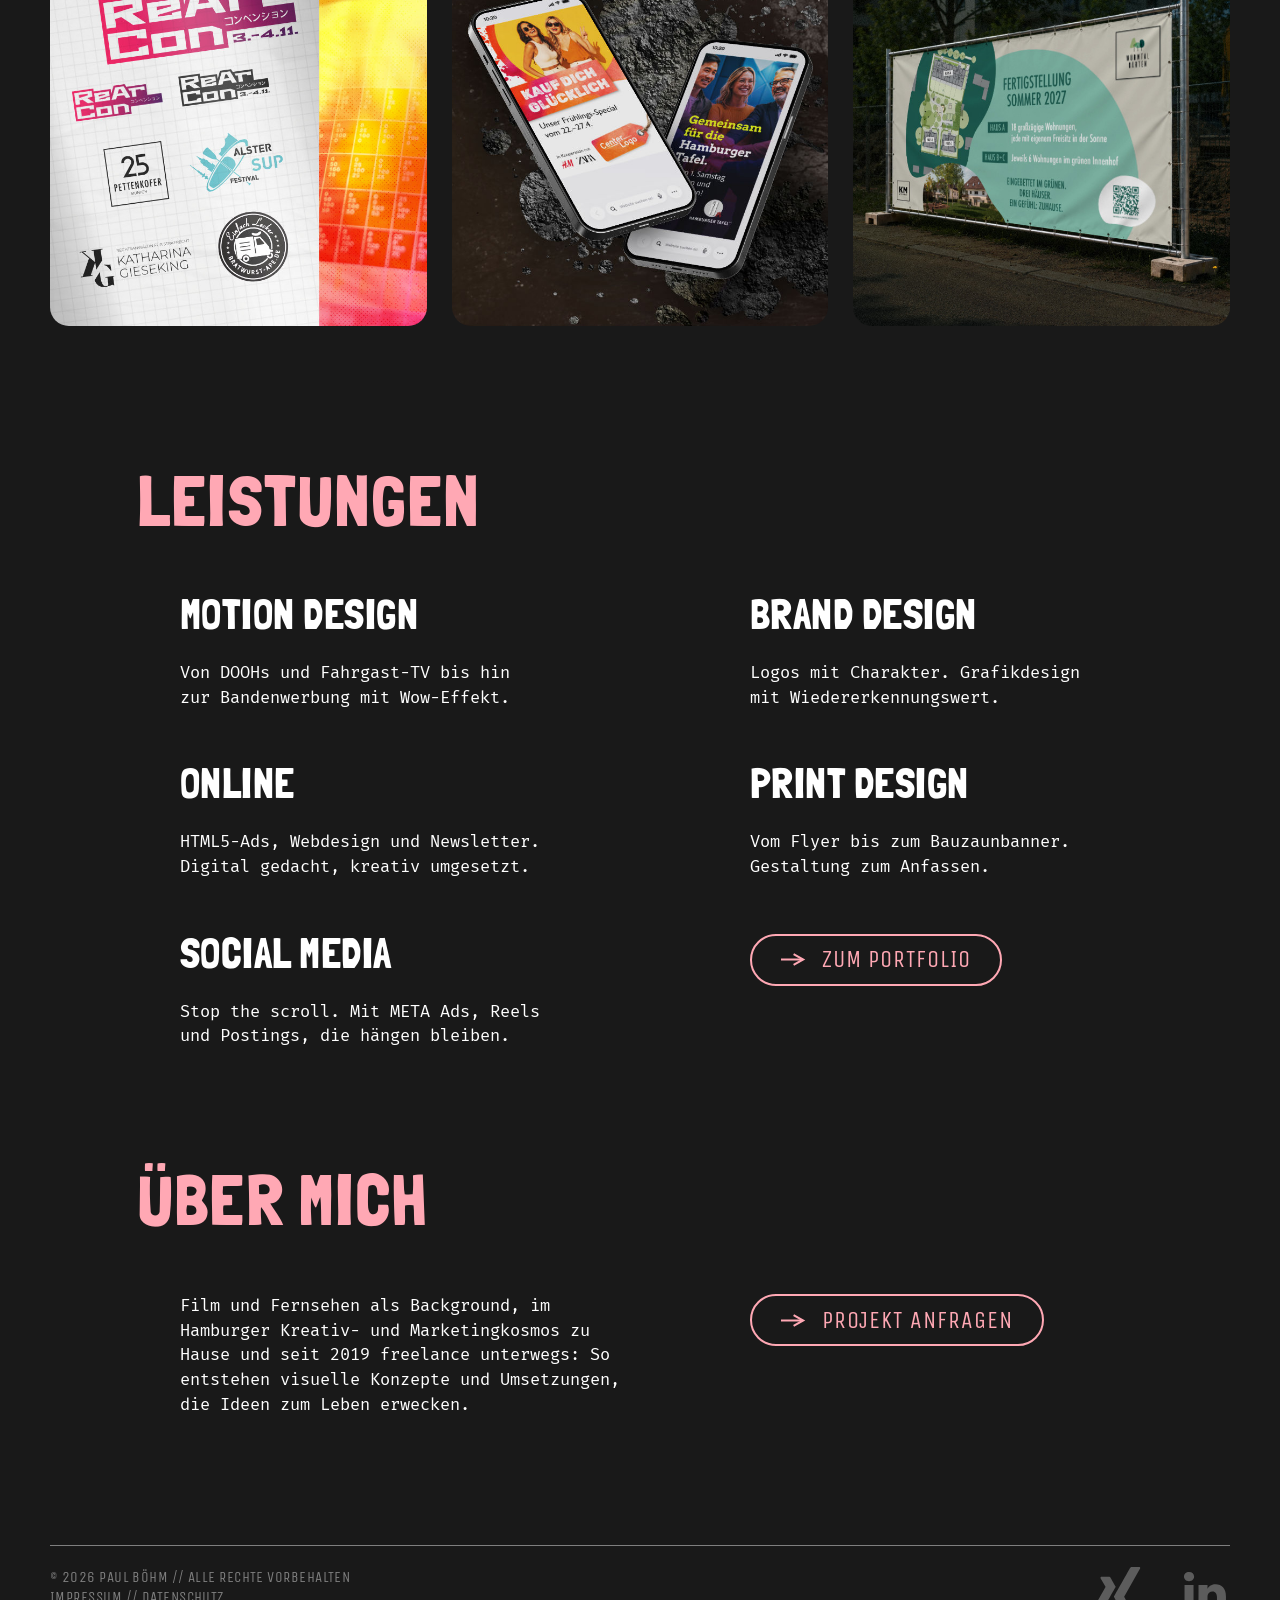
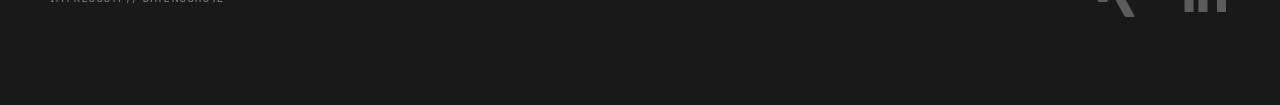
==== commit 83089397: "Add files via upload" ====
--- a/index.html
+++ b/index.html
@@ -94,7 +94,6 @@
         <li class="tile">
           <img src="img/paulboehm_motion_design.jpg" width="700" height="700" alt="Motion Design: digitale Inhouse Werbesäule mit Gutschein-Motiv in einem Shopping-Center">
           <video class="tile-video" autoplay muted loop playsinline poster="img/paulboehm_motion_design.jpg" width="700" height="700" aria-hidden="true">
-            <source src="img/paulboehm_motion_design.webm" type="video/webm">
             <source src="img/paulboehm_motion_design.mp4" type="video/mp4">
           </video>
         </li>
@@ -104,7 +103,6 @@
         <li class="tile">
           <img src="img/paulboehm_html_ads.jpg" width="700" height="700" alt="HTML5 Ad Erstellung" loading="lazy">
           <video class="tile-video" autoplay muted loop playsinline poster="img/paulboehm_html_ads.jpg" width="700" height="700" aria-hidden="true">
-            <source src="img/paulboehm_html_ads.webm" type="video/webm">
             <source src="img/paulboehm_html_ads.mp4" type="video/mp4">
           </video>
         </li>
@@ -114,7 +112,6 @@
         <li class="tile">
           <img src="img/paulboehm_ads.jpg" width="700" height="700" alt="Paid Ads: Animated Ads" loading="lazy">
           <video class="tile-video" autoplay muted loop playsinline poster="img/paulboehm_ads.jpg" width="700" height="700" aria-hidden="true">
-            <source src="img/paulboehm_ads.webm" type="video/webm">
             <source src="img/paulboehm_ads.mp4" type="video/mp4">
           </video>
         </li>
--- a/css/style.css
+++ b/css/style.css
@@ -1,7 +1,3 @@
-/* Paul Böhm – Portfolio
-   Farben, Abstände und Schriftgrößen sind an den Screendesigns ausgerichtet.
-   Mobile zuerst, Desktop ab 1200px. */
-
 @font-face {
   font-family: "Fira Mono";
   src: url("../fonts/FiraMono-Regular.woff2") format("woff2");
@@ -90,6 +86,7 @@
 }
 
 img,
+video,
 svg {
   display: block;
 }
@@ -346,9 +343,14 @@
   }
 }
 
-.tile-video:not([hidden]) {
+.tile-video {
   position: absolute;
   inset: 0;
+  pointer-events: none;
+}
+
+.tile-video.is-fallback {
+  visibility: hidden;
 }
 
 /* Leistungen und Über mich */
@@ -938,6 +940,10 @@
     transform: none;
     filter: none;
   }
+
+  .tile-video {
+    visibility: hidden;
+  }
 }
 
 /* Standardmäßig (auf dem Smartphone) wird der Umbruch ignoriert */
@@ -950,4 +956,4 @@
   .desktop-only {
     display: inline;
   }
-}+}
